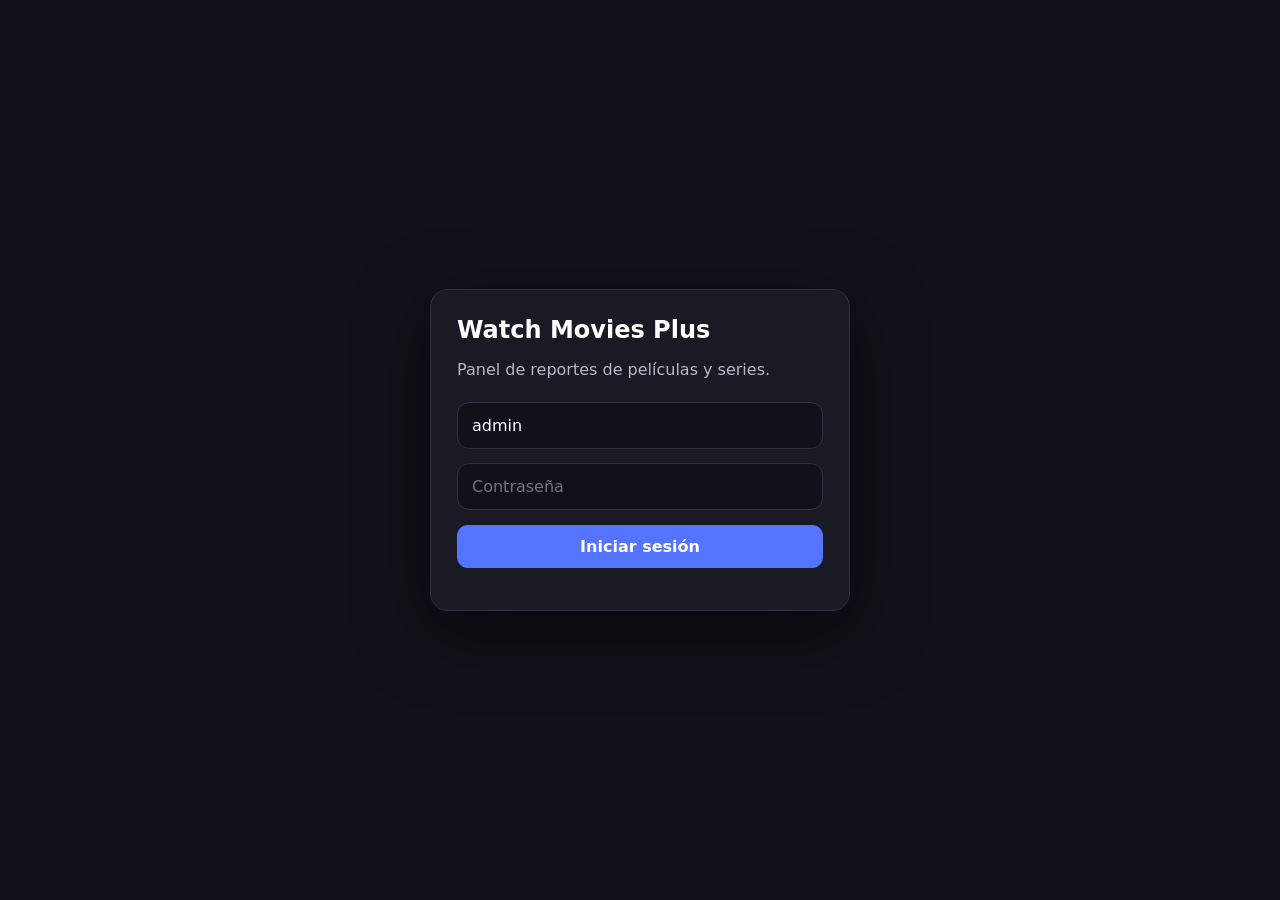
==== admin.html @ 293d21aa "Add files via upload" ====
<!doctype html>
<html lang="es">
<head>
<meta charset="utf-8">
<meta name="viewport" content="width=device-width,initial-scale=1,viewport-fit=cover">
<meta name="theme-color" content="#111119">
<title>Watch Movies Plus Admin</title>
<style>
:root{--bg:#111119;--panel:#1a1a25;--panel2:#222232;--line:#303044;--text:#fff;--muted:#b7b7c8;--blue:#5473ff;--green:#2bc577;--yellow:#f1b84b;--red:#ef5364}*{box-sizing:border-box}body{margin:0;background:var(--bg);color:var(--text);font-family:Inter,system-ui,-apple-system,"Segoe UI",sans-serif}button,input,select{font:inherit}.hidden{display:none!important}.login{min-height:100vh;display:grid;place-items:center;padding:20px}.login-card{width:min(100%,420px);padding:26px;border:1px solid var(--line);border-radius:18px;background:var(--panel);box-shadow:0 20px 70px #0008}.login-card h1{margin:0 0 8px}.login-card p{color:var(--muted)}.field{width:100%;padding:13px 14px;margin:7px 0;border:1px solid var(--line);border-radius:12px;background:#11111a;color:#fff}.btn{border:0;border-radius:11px;padding:12px 16px;background:#333347;color:#fff;font-weight:800;cursor:pointer}.btn.primary{background:var(--blue)}.btn.danger{background:#45232a}.app{min-height:100vh}.top{position:sticky;top:0;z-index:5;display:flex;align-items:center;gap:12px;padding:15px 18px;border-bottom:1px solid var(--line);background:#111119ee;backdrop-filter:blur(12px)}.top h1{font-size:22px;margin:0}.top small{display:block;color:var(--muted)}.spacer{flex:1}.stats{display:grid;grid-template-columns:repeat(5,minmax(120px,1fr));gap:12px;padding:18px}.stat{padding:18px;border:1px solid var(--line);border-radius:15px;background:var(--panel)}.stat strong{font-size:28px}.stat span{display:block;margin-top:7px;color:#cbd0ff}.layout{display:grid;grid-template-columns:minmax(0,1fr) 330px;gap:14px;padding:0 18px 18px}.box{overflow:hidden;border:1px solid var(--line);border-radius:15px;background:var(--panel)}.box-head{display:flex;align-items:center;gap:10px;padding:15px;border-bottom:1px solid var(--line)}.box-head h2{margin:0;font-size:18px}.filters{display:grid;grid-template-columns:1fr 190px auto;gap:10px;padding:12px}.table-wrap{overflow:auto;max-height:65vh}table{width:100%;border-collapse:collapse;min-width:1050px}th,td{padding:11px 12px;border-bottom:1px solid var(--line);text-align:left;vertical-align:top;font-size:13px}th{position:sticky;top:0;background:#202030;z-index:1}.content-title{font-weight:900}.sub{color:var(--muted);font-size:12px;line-height:1.45}.badge{display:inline-flex;padding:5px 8px;border-radius:999px;font-weight:900;font-size:11px}.Pendiente{background:#4a391d;color:#ffd36f}.En-revisión{background:#243d59;color:#83c8ff}.Reparado{background:#174b35;color:#78efb4}.Descartado{background:#49242b;color:#ff9ba7}.actions{display:flex;flex-wrap:wrap;gap:6px}.actions button,.actions a{padding:7px 9px;border:0;border-radius:8px;background:#343448;color:#fff;text-decoration:none;font-weight:800;font-size:11px;cursor:pointer}.side{display:grid;gap:14px;align-content:start}.list{max-height:310px;overflow:auto;padding:10px 14px}.list-item{padding:10px 0;border-bottom:1px solid var(--line)}.list-item:last-child{border:0}.empty{padding:28px;text-align:center;color:var(--muted)}.toast{position:fixed;left:50%;bottom:25px;transform:translate(-50%,20px);opacity:0;padding:12px 16px;border-radius:10px;background:#fff;color:#111;font-weight:900;transition:.2s;pointer-events:none}.toast.show{opacity:1;transform:translate(-50%,0)}@media(max-width:980px){.stats{grid-template-columns:repeat(2,1fr)}.layout{grid-template-columns:1fr}.side{grid-template-columns:1fr 1fr}}@media(max-width:640px){.top{align-items:flex-start;flex-wrap:wrap}.top .spacer{display:none}.top .btn{flex:1}.stats{padding:12px;grid-template-columns:1fr 1fr}.layout{padding:0 12px 12px}.filters{grid-template-columns:1fr}.side{grid-template-columns:1fr}.stat{padding:14px}}
</style>
</head>
<body>
<section id="login" class="login"><form id="loginForm" class="login-card"><h1>Watch Movies Plus</h1><p>Panel de reportes de películas y series.</p><input id="username" class="field" value="admin" placeholder="Usuario" autocomplete="username"><input id="password" class="field" type="password" placeholder="Contraseña" autocomplete="current-password"><button class="btn primary" style="width:100%;margin-top:8px">Iniciar sesión</button><p id="loginStatus"></p></form></section>
<section id="app" class="app hidden"><header class="top"><div><h1>Watch Movies Plus</h1><small>Cloudflare Admin</small></div><span class="spacer"></span><button id="refresh" class="btn primary">Actualizar</button><button id="logout" class="btn">Cerrar sesión</button></header><div class="stats"><article class="stat"><strong id="sTotal">0</strong><span>Total</span></article><article class="stat"><strong id="sPending">0</strong><span>Pendientes</span></article><article class="stat"><strong id="sReview">0</strong><span>En revisión</span></article><article class="stat"><strong id="sFixed">0</strong><span>Reparados</span></article><article class="stat"><strong id="sDiscarded">0</strong><span>Descartados</span></article></div><main class="layout"><section class="box"><div class="box-head"><h2>Reportes recibidos</h2><span class="spacer"></span><small id="updated"></small></div><div class="filters"><input id="search" class="field" placeholder="Buscar película, serie o episodio..."><select id="status" class="field"><option value="">Todos los estados</option><option>Pendiente</option><option>En revisión</option><option>Reparado</option><option>Descartado</option></select><button id="clear" class="btn">Limpiar</button></div><div class="table-wrap"><table><thead><tr><th>Fecha</th><th>Contenido</th><th>Problema</th><th>Estado</th><th>Reportes</th><th>Acciones</th></tr></thead><tbody id="rows"></tbody></table></div></section><aside class="side"><section class="box"><div class="box-head"><h2>Más reportados</h2></div><div id="ranking" class="list"></div></section><section class="box"><div class="box-head"><h2>Historial</h2></div><div id="history" class="list"></div></section></aside></main></section><div id="toast" class="toast"></div>
<script>
const API=(window.WMP_ADMIN_API||'https://watch-movies-plus-api.mikimc-business.workers.dev').replace(/\/$/,'');
const $=s=>document.querySelector(s);let token=sessionStorage.getItem('wmp_admin_token')||'';let data={reports:[],history:[],ranking:[],stats:{}};
function esc(v){return String(v??'').replace(/[&<>"']/g,c=>({'&':'&amp;','<':'&lt;','>':'&gt;','"':'&quot;',"'":'&#039;'}[c]))}function toast(m){$('#toast').textContent=m;$('#toast').classList.add('show');setTimeout(()=>$('#toast').classList.remove('show'),1800)}
async function api(path,options={}){const headers={'Content-Type':'application/json',...(options.headers||{})};if(token)headers.Authorization='Bearer '+token;const r=await fetch(API+path,{...options,headers});let j={};try{j=await r.json()}catch{}if(!r.ok||j.ok===false)throw new Error(j.error||'Error de conexión');return j}
function showApp(){ $('#login').classList.add('hidden');$('#app').classList.remove('hidden');load() }function showLogin(){ $('#app').classList.add('hidden');$('#login').classList.remove('hidden') }
$('#loginForm').onsubmit=async e=>{e.preventDefault();$('#loginStatus').textContent='Ingresando…';try{const r=await api('/api/login',{method:'POST',body:JSON.stringify({username:$('#username').value,password:$('#password').value})});token=r.token;sessionStorage.setItem('wmp_admin_token',token);$('#loginStatus').textContent='';showApp()}catch(err){$('#loginStatus').textContent=err.message}}
$('#logout').onclick=()=>{token='';sessionStorage.removeItem('wmp_admin_token');showLogin()};$('#refresh').onclick=load;$('#search').oninput=render;$('#status').onchange=render;$('#clear').onclick=()=>{$('#search').value='';$('#status').value='';render()};
async function load(){try{data=await api('/api/dashboard');$('#updated').textContent='Actualizado: '+new Date().toLocaleTimeString();render()}catch(err){if(/Sesión|expirada|401/i.test(err.message)){token='';sessionStorage.removeItem('wmp_admin_token');showLogin()}else toast(err.message)}}
function label(r){return r.tipo==='serie'?`${r.titulo} · T${r.temporada||'?'}E${r.episodio||'?'}`:r.titulo}function badge(s){return `<span class="badge ${esc(s).replace(/\s/g,'-')}">${esc(s)}</span>`}
function render(){const s=(data.stats||{});$('#sTotal').textContent=s.total||0;$('#sPending').textContent=s.pending||0;$('#sReview').textContent=s.reviewing||0;$('#sFixed').textContent=s.fixed||0;$('#sDiscarded').textContent=s.discarded||0;const q=$('#search').value.trim().toLowerCase(),st=$('#status').value;const list=(data.reports||[]).filter(r=>(!st||r.estado===st)&&(!q||`${r.titulo} ${r.tituloEpisodio} ${r.problema}`.toLowerCase().includes(q)));$('#rows').innerHTML=list.length?list.map(r=>`<tr><td>${esc(new Date(r.actualizacion||r.fecha).toLocaleString())}</td><td><div class="content-title">${r.tipo==='serie'?'📺':'🎬'} ${esc(label(r))}</div><div class="sub">${esc(r.tituloEpisodio||'')}${r.servidor?` · ${esc(r.servidor)}`:''}</div></td><td><strong>${esc(r.problema)}</strong><div class="sub">${esc(r.comentario||'Sin detalles')}</div></td><td>${badge(r.estado)}</td><td>${esc(r.cantidad||1)}</td><td><div class="actions"><button onclick="setStatus(${r.id},'En revisión')">Revisar</button><button onclick="setStatus(${r.id},'Reparado')">Reparado</button><button onclick="setStatus(${r.id},'Descartado')">Descartar</button>${r.pagina?`<a href="${esc(r.pagina)}" target="_blank" rel="noopener">Página</a>`:''}${r.video?`<a href="${esc(r.video)}" target="_blank" rel="noopener">Video</a>`:''}<button onclick="removeReport(${r.id})">Eliminar</button></div></td></tr>`).join(''):'<tr><td colspan="6" class="empty">No hay reportes.</td></tr>';$('#ranking').innerHTML=(data.ranking||[]).length?(data.ranking||[]).map((x,i)=>`<div class="list-item"><strong>${i+1}. ${esc(x.contenido)}</strong><span style="float:right;color:#ffd36f">${esc(x.cantidad)}</span></div>`).join(''):'<div class="empty">Sin datos</div>';$('#history').innerHTML=(data.history||[]).length?(data.history||[]).map(x=>`<div class="list-item"><strong>${esc(x.contenido)} · ${esc(x.accion)}</strong><div class="sub">${esc(x.fecha)} · ${esc(x.detalle)} · ${esc(x.actor)}</div></div>`).join(''):'<div class="empty">Sin historial</div>'}
async function setStatus(id,estado){try{await api('/api/reports/'+id,{method:'PATCH',body:JSON.stringify({estado})});toast('Estado actualizado');load()}catch(e){toast(e.message)}}async function removeReport(id){if(!confirm('¿Eliminar este reporte?'))return;try{await api('/api/reports/'+id,{method:'DELETE'});toast('Reporte eliminado');load()}catch(e){toast(e.message)}}window.setStatus=setStatus;window.removeReport=removeReport;
if(token)showApp();else showLogin();
</script>
</body></html>
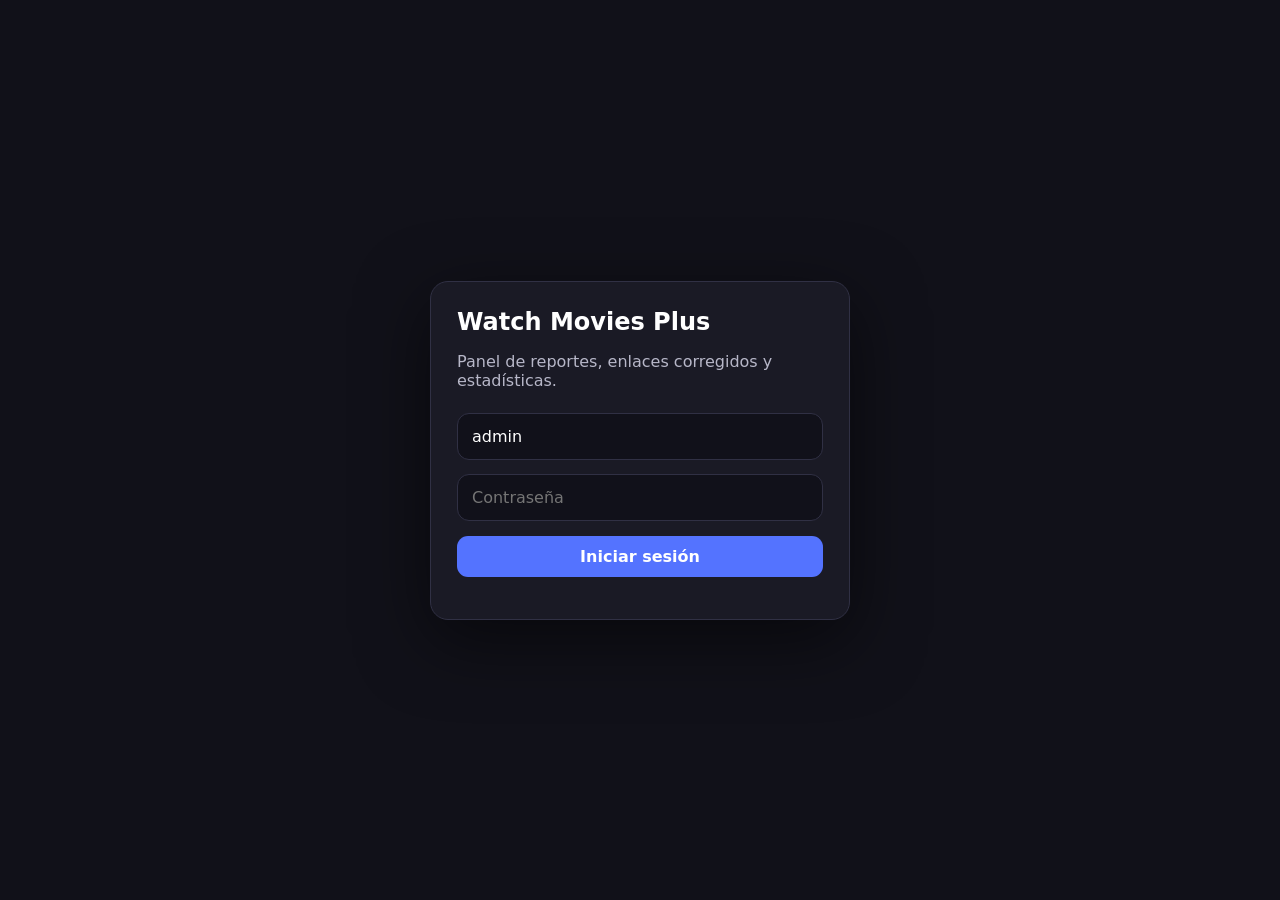
==== commit 6bf0d3eb: "Add files via upload" ====
--- a/admin.html
+++ b/admin.html
@@ -1,29 +1,20 @@
-<!doctype html>
-<html lang="es">
-<head>
-<meta charset="utf-8">
-<meta name="viewport" content="width=device-width,initial-scale=1,viewport-fit=cover">
-<meta name="theme-color" content="#111119">
-<title>Watch Movies Plus Admin</title>
-<style>
-:root{--bg:#111119;--panel:#1a1a25;--panel2:#222232;--line:#303044;--text:#fff;--muted:#b7b7c8;--blue:#5473ff;--green:#2bc577;--yellow:#f1b84b;--red:#ef5364}*{box-sizing:border-box}body{margin:0;background:var(--bg);color:var(--text);font-family:Inter,system-ui,-apple-system,"Segoe UI",sans-serif}button,input,select{font:inherit}.hidden{display:none!important}.login{min-height:100vh;display:grid;place-items:center;padding:20px}.login-card{width:min(100%,420px);padding:26px;border:1px solid var(--line);border-radius:18px;background:var(--panel);box-shadow:0 20px 70px #0008}.login-card h1{margin:0 0 8px}.login-card p{color:var(--muted)}.field{width:100%;padding:13px 14px;margin:7px 0;border:1px solid var(--line);border-radius:12px;background:#11111a;color:#fff}.btn{border:0;border-radius:11px;padding:12px 16px;background:#333347;color:#fff;font-weight:800;cursor:pointer}.btn.primary{background:var(--blue)}.btn.danger{background:#45232a}.app{min-height:100vh}.top{position:sticky;top:0;z-index:5;display:flex;align-items:center;gap:12px;padding:15px 18px;border-bottom:1px solid var(--line);background:#111119ee;backdrop-filter:blur(12px)}.top h1{font-size:22px;margin:0}.top small{display:block;color:var(--muted)}.spacer{flex:1}.stats{display:grid;grid-template-columns:repeat(5,minmax(120px,1fr));gap:12px;padding:18px}.stat{padding:18px;border:1px solid var(--line);border-radius:15px;background:var(--panel)}.stat strong{font-size:28px}.stat span{display:block;margin-top:7px;color:#cbd0ff}.layout{display:grid;grid-template-columns:minmax(0,1fr) 330px;gap:14px;padding:0 18px 18px}.box{overflow:hidden;border:1px solid var(--line);border-radius:15px;background:var(--panel)}.box-head{display:flex;align-items:center;gap:10px;padding:15px;border-bottom:1px solid var(--line)}.box-head h2{margin:0;font-size:18px}.filters{display:grid;grid-template-columns:1fr 190px auto;gap:10px;padding:12px}.table-wrap{overflow:auto;max-height:65vh}table{width:100%;border-collapse:collapse;min-width:1050px}th,td{padding:11px 12px;border-bottom:1px solid var(--line);text-align:left;vertical-align:top;font-size:13px}th{position:sticky;top:0;background:#202030;z-index:1}.content-title{font-weight:900}.sub{color:var(--muted);font-size:12px;line-height:1.45}.badge{display:inline-flex;padding:5px 8px;border-radius:999px;font-weight:900;font-size:11px}.Pendiente{background:#4a391d;color:#ffd36f}.En-revisión{background:#243d59;color:#83c8ff}.Reparado{background:#174b35;color:#78efb4}.Descartado{background:#49242b;color:#ff9ba7}.actions{display:flex;flex-wrap:wrap;gap:6px}.actions button,.actions a{padding:7px 9px;border:0;border-radius:8px;background:#343448;color:#fff;text-decoration:none;font-weight:800;font-size:11px;cursor:pointer}.side{display:grid;gap:14px;align-content:start}.list{max-height:310px;overflow:auto;padding:10px 14px}.list-item{padding:10px 0;border-bottom:1px solid var(--line)}.list-item:last-child{border:0}.empty{padding:28px;text-align:center;color:var(--muted)}.toast{position:fixed;left:50%;bottom:25px;transform:translate(-50%,20px);opacity:0;padding:12px 16px;border-radius:10px;background:#fff;color:#111;font-weight:900;transition:.2s;pointer-events:none}.toast.show{opacity:1;transform:translate(-50%,0)}@media(max-width:980px){.stats{grid-template-columns:repeat(2,1fr)}.layout{grid-template-columns:1fr}.side{grid-template-columns:1fr 1fr}}@media(max-width:640px){.top{align-items:flex-start;flex-wrap:wrap}.top .spacer{display:none}.top .btn{flex:1}.stats{padding:12px;grid-template-columns:1fr 1fr}.layout{padding:0 12px 12px}.filters{grid-template-columns:1fr}.side{grid-template-columns:1fr}.stat{padding:14px}}
-</style>
-</head>
-<body>
-<section id="login" class="login"><form id="loginForm" class="login-card"><h1>Watch Movies Plus</h1><p>Panel de reportes de películas y series.</p><input id="username" class="field" value="admin" placeholder="Usuario" autocomplete="username"><input id="password" class="field" type="password" placeholder="Contraseña" autocomplete="current-password"><button class="btn primary" style="width:100%;margin-top:8px">Iniciar sesión</button><p id="loginStatus"></p></form></section>
-<section id="app" class="app hidden"><header class="top"><div><h1>Watch Movies Plus</h1><small>Cloudflare Admin</small></div><span class="spacer"></span><button id="refresh" class="btn primary">Actualizar</button><button id="logout" class="btn">Cerrar sesión</button></header><div class="stats"><article class="stat"><strong id="sTotal">0</strong><span>Total</span></article><article class="stat"><strong id="sPending">0</strong><span>Pendientes</span></article><article class="stat"><strong id="sReview">0</strong><span>En revisión</span></article><article class="stat"><strong id="sFixed">0</strong><span>Reparados</span></article><article class="stat"><strong id="sDiscarded">0</strong><span>Descartados</span></article></div><main class="layout"><section class="box"><div class="box-head"><h2>Reportes recibidos</h2><span class="spacer"></span><small id="updated"></small></div><div class="filters"><input id="search" class="field" placeholder="Buscar película, serie o episodio..."><select id="status" class="field"><option value="">Todos los estados</option><option>Pendiente</option><option>En revisión</option><option>Reparado</option><option>Descartado</option></select><button id="clear" class="btn">Limpiar</button></div><div class="table-wrap"><table><thead><tr><th>Fecha</th><th>Contenido</th><th>Problema</th><th>Estado</th><th>Reportes</th><th>Acciones</th></tr></thead><tbody id="rows"></tbody></table></div></section><aside class="side"><section class="box"><div class="box-head"><h2>Más reportados</h2></div><div id="ranking" class="list"></div></section><section class="box"><div class="box-head"><h2>Historial</h2></div><div id="history" class="list"></div></section></aside></main></section><div id="toast" class="toast"></div>
+<!doctype html><html lang="es"><head><meta charset="utf-8"><meta name="viewport" content="width=device-width,initial-scale=1,viewport-fit=cover"><meta name="theme-color" content="#111119"><title>Watch Movies Plus Admin</title><style>
+:root{--bg:#111119;--panel:#1a1a25;--panel2:#222232;--line:#303044;--text:#fff;--muted:#b7b7c8;--blue:#5473ff;--green:#2bc577;--yellow:#f1b84b;--red:#ef5364}*{box-sizing:border-box}body{margin:0;background:var(--bg);color:var(--text);font-family:Inter,system-ui,-apple-system,"Segoe UI",sans-serif}button,input,select,textarea{font:inherit}.hidden{display:none!important}.login{min-height:100vh;display:grid;place-items:center;padding:20px}.card{border:1px solid var(--line);border-radius:18px;background:var(--panel)}.login-card{width:min(100%,420px);padding:26px;box-shadow:0 20px 70px #0008}.login-card h1{margin:0 0 8px}.muted,.login-card p{color:var(--muted)}.field{width:100%;padding:13px 14px;margin:7px 0;border:1px solid var(--line);border-radius:12px;background:#11111a;color:#fff}.btn{border:0;border-radius:11px;padding:11px 15px;background:#333347;color:#fff;font-weight:800;cursor:pointer}.btn.primary{background:var(--blue)}.btn.success{background:#17633f}.btn.danger{background:#55252d}.app{min-height:100vh}.top{position:sticky;top:0;z-index:5;display:flex;align-items:center;gap:12px;padding:15px 18px;border-bottom:1px solid var(--line);background:#111119ee;backdrop-filter:blur(12px)}.top h1{font-size:22px;margin:0}.top small{display:block;color:var(--muted)}.spacer{flex:1}.stats{display:grid;grid-template-columns:repeat(7,minmax(115px,1fr));gap:12px;padding:18px}.stat{padding:17px;border:1px solid var(--line);border-radius:15px;background:var(--panel)}.stat strong{font-size:27px}.stat span{display:block;margin-top:7px;color:#cbd0ff;font-size:13px}.layout{display:grid;grid-template-columns:minmax(0,1fr) 330px;gap:14px;padding:0 18px 18px}.box{overflow:hidden;border:1px solid var(--line);border-radius:15px;background:var(--panel)}.box-head{display:flex;align-items:center;gap:10px;padding:15px;border-bottom:1px solid var(--line)}.box-head h2{margin:0;font-size:18px}.filters{display:grid;grid-template-columns:1fr 190px auto;gap:10px;padding:12px}.table-wrap{overflow:auto;max-height:65vh}table{width:100%;border-collapse:collapse;min-width:1120px}th,td{padding:11px 12px;border-bottom:1px solid var(--line);text-align:left;vertical-align:top;font-size:13px}th{position:sticky;top:0;background:#202030;z-index:1}.content-title{font-weight:900}.sub{color:var(--muted);font-size:12px;line-height:1.45}.url-line{display:flex;align-items:center;gap:6px;margin-top:7px;max-width:390px}.url-line code{overflow:hidden;text-overflow:ellipsis;white-space:nowrap;color:#9fb4ff;font-size:11px}.mini{padding:5px 7px!important}.badge{display:inline-flex;padding:5px 8px;border-radius:999px;font-weight:900;font-size:11px}.Pendiente{background:#4a391d;color:#ffd36f}.En-revisión{background:#243d59;color:#83c8ff}.Reparado{background:#174b35;color:#78efb4}.Descartado{background:#49242b;color:#ff9ba7}.actions{display:flex;flex-wrap:wrap;gap:6px}.actions button,.actions a{padding:7px 9px;border:0;border-radius:8px;background:#343448;color:#fff;text-decoration:none;font-weight:800;font-size:11px;cursor:pointer}.side{display:grid;gap:14px;align-content:start}.list{max-height:310px;overflow:auto;padding:10px 14px}.list-item{padding:10px 0;border-bottom:1px solid var(--line)}.list-item:last-child{border:0}.empty{padding:28px;text-align:center;color:var(--muted)}.bars{padding:14px}.bar-row{display:grid;grid-template-columns:110px 1fr 34px;gap:8px;align-items:center;margin:8px 0;font-size:12px}.bar{height:8px;border-radius:99px;background:#29293a;overflow:hidden}.bar i{display:block;height:100%;background:var(--blue);border-radius:inherit}.modal{position:fixed;inset:0;z-index:30;display:none;place-items:center;padding:18px;background:#000b}.modal.open{display:grid}.modal-card{width:min(100%,620px);max-height:90vh;overflow:auto;padding:20px;border:1px solid var(--line);border-radius:18px;background:#181823;box-shadow:0 30px 90px #000}.modal-head{display:flex;gap:10px;align-items:center}.modal-head h2{margin:0}.modal-grid{display:grid;grid-template-columns:1fr 1fr;gap:10px}.modal-actions{display:flex;justify-content:flex-end;gap:9px;margin-top:14px}.toast{position:fixed;z-index:50;left:50%;bottom:25px;transform:translate(-50%,20px);opacity:0;padding:12px 16px;border-radius:10px;background:#fff;color:#111;font-weight:900;transition:.2s;pointer-events:none}.toast.show{opacity:1;transform:translate(-50%,0)}@media(max-width:1180px){.stats{grid-template-columns:repeat(4,1fr)}}@media(max-width:980px){.layout{grid-template-columns:1fr}.side{grid-template-columns:1fr 1fr}}@media(max-width:640px){.top{align-items:flex-start;flex-wrap:wrap}.top .spacer{display:none}.top .btn{flex:1}.stats{padding:12px;grid-template-columns:1fr 1fr}.layout{padding:0 12px 12px}.filters{grid-template-columns:1fr}.side{grid-template-columns:1fr}.stat{padding:14px}.modal-grid{grid-template-columns:1fr}}
+</style></head><body>
+<section id="login" class="login"><form id="loginForm" class="login-card card"><h1>Watch Movies Plus</h1><p>Panel de reportes, enlaces corregidos y estadísticas.</p><input id="username" class="field" value="admin" placeholder="Usuario" autocomplete="username"><input id="password" class="field" type="password" placeholder="Contraseña" autocomplete="current-password"><button class="btn primary" style="width:100%;margin-top:8px">Iniciar sesión</button><p id="loginStatus"></p></form></section>
+<section id="app" class="app hidden"><header class="top"><div><h1>Watch Movies Plus</h1><small>Cloudflare Admin 2.0</small></div><span class="spacer"></span><button id="refresh" class="btn primary">Actualizar</button><button id="logout" class="btn">Cerrar sesión</button></header>
+<div class="stats"><article class="stat"><strong id="sTotal">0</strong><span>Reportes abiertos/guardados</span></article><article class="stat"><strong id="sSignals">0</strong><span>Reportes recibidos</span></article><article class="stat"><strong id="sPending">0</strong><span>Pendientes</span></article><article class="stat"><strong id="sReview">0</strong><span>En revisión</span></article><article class="stat"><strong id="sFixed">0</strong><span>Reparados</span></article><article class="stat"><strong id="sDiscarded">0</strong><span>Descartados</span></article><article class="stat"><strong id="sOverrides">0</strong><span>Enlaces administrados</span></article></div>
+<main class="layout"><section class="box"><div class="box-head"><h2>Reportes recibidos</h2><span class="spacer"></span><small id="updated"></small></div><div class="filters"><input id="search" class="field" placeholder="Buscar película, serie o episodio..."><select id="status" class="field"><option value="">Todos los estados</option><option>Pendiente</option><option>En revisión</option><option>Reparado</option><option>Descartado</option></select><button id="clear" class="btn">Limpiar</button></div><div class="table-wrap"><table><thead><tr><th>Fecha</th><th>Contenido</th><th>Problema y enlace</th><th>Estado</th><th>Reportes</th><th>Acciones</th></tr></thead><tbody id="rows"></tbody></table></div></section>
+<aside class="side"><section class="box"><div class="box-head"><h2>Más reportados</h2></div><div id="ranking" class="list"></div></section><section class="box"><div class="box-head"><h2>Servidores con fallos</h2></div><div id="servers" class="list"></div></section><section class="box"><div class="box-head"><h2>Reportes por día</h2></div><div id="daily" class="bars"></div></section><section class="box"><div class="box-head"><h2>Enlaces corregidos</h2></div><div id="overrides" class="list"></div></section><section class="box"><div class="box-head"><h2>Historial</h2></div><div id="history" class="list"></div></section></aside></main></section>
+<div id="repairModal" class="modal" aria-hidden="true"><form id="repairForm" class="modal-card"><div class="modal-head"><h2>Reparar enlace</h2><span class="spacer"></span><button type="button" id="closeRepair" class="btn">×</button></div><p id="repairLabel" class="muted"></p><div class="modal-grid"><label>Enlace actual<input id="oldUrl" class="field" readonly></label><label>Servidor<input id="repairServer" class="field" readonly></label></div><label>Nuevo enlace MP4<input id="newUrl" class="field" type="url" required placeholder="https://..."></label><label>Nota<textarea id="repairNote" class="field" rows="3" placeholder="Cambio realizado, fuente nueva, etc."></textarea></label><div class="modal-actions"><button type="button" id="testNew" class="btn">Probar nuevo</button><button class="btn success">Guardar y marcar reparado</button></div></form></div><div id="toast" class="toast"></div>
 <script>
-const API=(window.WMP_ADMIN_API||'https://watch-movies-plus-api.mikimc-business.workers.dev').replace(/\/$/,'');
-const $=s=>document.querySelector(s);let token=sessionStorage.getItem('wmp_admin_token')||'';let data={reports:[],history:[],ranking:[],stats:{}};
-function esc(v){return String(v??'').replace(/[&<>"']/g,c=>({'&':'&amp;','<':'&lt;','>':'&gt;','"':'&quot;',"'":'&#039;'}[c]))}function toast(m){$('#toast').textContent=m;$('#toast').classList.add('show');setTimeout(()=>$('#toast').classList.remove('show'),1800)}
-async function api(path,options={}){const headers={'Content-Type':'application/json',...(options.headers||{})};if(token)headers.Authorization='Bearer '+token;const r=await fetch(API+path,{...options,headers});let j={};try{j=await r.json()}catch{}if(!r.ok||j.ok===false)throw new Error(j.error||'Error de conexión');return j}
-function showApp(){ $('#login').classList.add('hidden');$('#app').classList.remove('hidden');load() }function showLogin(){ $('#app').classList.add('hidden');$('#login').classList.remove('hidden') }
-$('#loginForm').onsubmit=async e=>{e.preventDefault();$('#loginStatus').textContent='Ingresando…';try{const r=await api('/api/login',{method:'POST',body:JSON.stringify({username:$('#username').value,password:$('#password').value})});token=r.token;sessionStorage.setItem('wmp_admin_token',token);$('#loginStatus').textContent='';showApp()}catch(err){$('#loginStatus').textContent=err.message}}
-$('#logout').onclick=()=>{token='';sessionStorage.removeItem('wmp_admin_token');showLogin()};$('#refresh').onclick=load;$('#search').oninput=render;$('#status').onchange=render;$('#clear').onclick=()=>{$('#search').value='';$('#status').value='';render()};
-async function load(){try{data=await api('/api/dashboard');$('#updated').textContent='Actualizado: '+new Date().toLocaleTimeString();render()}catch(err){if(/Sesión|expirada|401/i.test(err.message)){token='';sessionStorage.removeItem('wmp_admin_token');showLogin()}else toast(err.message)}}
-function label(r){return r.tipo==='serie'?`${r.titulo} · T${r.temporada||'?'}E${r.episodio||'?'}`:r.titulo}function badge(s){return `<span class="badge ${esc(s).replace(/\s/g,'-')}">${esc(s)}</span>`}
-function render(){const s=(data.stats||{});$('#sTotal').textContent=s.total||0;$('#sPending').textContent=s.pending||0;$('#sReview').textContent=s.reviewing||0;$('#sFixed').textContent=s.fixed||0;$('#sDiscarded').textContent=s.discarded||0;const q=$('#search').value.trim().toLowerCase(),st=$('#status').value;const list=(data.reports||[]).filter(r=>(!st||r.estado===st)&&(!q||`${r.titulo} ${r.tituloEpisodio} ${r.problema}`.toLowerCase().includes(q)));$('#rows').innerHTML=list.length?list.map(r=>`<tr><td>${esc(new Date(r.actualizacion||r.fecha).toLocaleString())}</td><td><div class="content-title">${r.tipo==='serie'?'📺':'🎬'} ${esc(label(r))}</div><div class="sub">${esc(r.tituloEpisodio||'')}${r.servidor?` · ${esc(r.servidor)}`:''}</div></td><td><strong>${esc(r.problema)}</strong><div class="sub">${esc(r.comentario||'Sin detalles')}</div></td><td>${badge(r.estado)}</td><td>${esc(r.cantidad||1)}</td><td><div class="actions"><button onclick="setStatus(${r.id},'En revisión')">Revisar</button><button onclick="setStatus(${r.id},'Reparado')">Reparado</button><button onclick="setStatus(${r.id},'Descartado')">Descartar</button>${r.pagina?`<a href="${esc(r.pagina)}" target="_blank" rel="noopener">Página</a>`:''}${r.video?`<a href="${esc(r.video)}" target="_blank" rel="noopener">Video</a>`:''}<button onclick="removeReport(${r.id})">Eliminar</button></div></td></tr>`).join(''):'<tr><td colspan="6" class="empty">No hay reportes.</td></tr>';$('#ranking').innerHTML=(data.ranking||[]).length?(data.ranking||[]).map((x,i)=>`<div class="list-item"><strong>${i+1}. ${esc(x.contenido)}</strong><span style="float:right;color:#ffd36f">${esc(x.cantidad)}</span></div>`).join(''):'<div class="empty">Sin datos</div>';$('#history').innerHTML=(data.history||[]).length?(data.history||[]).map(x=>`<div class="list-item"><strong>${esc(x.contenido)} · ${esc(x.accion)}</strong><div class="sub">${esc(x.fecha)} · ${esc(x.detalle)} · ${esc(x.actor)}</div></div>`).join(''):'<div class="empty">Sin historial</div>'}
-async function setStatus(id,estado){try{await api('/api/reports/'+id,{method:'PATCH',body:JSON.stringify({estado})});toast('Estado actualizado');load()}catch(e){toast(e.message)}}async function removeReport(id){if(!confirm('¿Eliminar este reporte?'))return;try{await api('/api/reports/'+id,{method:'DELETE'});toast('Reporte eliminado');load()}catch(e){toast(e.message)}}window.setStatus=setStatus;window.removeReport=removeReport;
+const API=(window.WMP_ADMIN_API||'https://watch-movies-plus-api.mikimc-business.workers.dev').replace(/\/$/,'');const $=s=>document.querySelector(s);let token=sessionStorage.getItem('wmp_admin_token')||'';let data={reports:[],history:[],ranking:[],stats:{},overrides:[],daily:[],serverRanking:[]};let repairReport=null;
+function esc(v){return String(v??'').replace(/[&<>"']/g,c=>({'&':'&amp;','<':'&lt;','>':'&gt;','"':'&quot;',"'":'&#039;'}[c]))}function toast(m){$('#toast').textContent=m;$('#toast').classList.add('show');setTimeout(()=>$('#toast').classList.remove('show'),2200)}async function api(path,options={}){const headers={'Content-Type':'application/json',...(options.headers||{})};if(token)headers.Authorization='Bearer '+token;const r=await fetch(API+path,{...options,headers});let j={};try{j=await r.json()}catch{}if(!r.ok||j.ok===false)throw new Error(j.error||'Error de conexión');return j}function showApp(){$('#login').classList.add('hidden');$('#app').classList.remove('hidden');load()}function showLogin(){$('#app').classList.add('hidden');$('#login').classList.remove('hidden')}
+$('#loginForm').onsubmit=async e=>{e.preventDefault();$('#loginStatus').textContent='Ingresando…';try{const r=await api('/api/login',{method:'POST',body:JSON.stringify({username:$('#username').value,password:$('#password').value})});token=r.token;sessionStorage.setItem('wmp_admin_token',token);$('#loginStatus').textContent='';showApp()}catch(err){$('#loginStatus').textContent=err.message}};$('#logout').onclick=()=>{token='';sessionStorage.removeItem('wmp_admin_token');showLogin()};$('#refresh').onclick=load;$('#search').oninput=render;$('#status').onchange=render;$('#clear').onclick=()=>{$('#search').value='';$('#status').value='';render()};
+async function load(){try{data=await api('/api/dashboard');$('#updated').textContent='Actualizado: '+new Date().toLocaleTimeString();render()}catch(err){if(/Sesión|expirada|401/i.test(err.message)){token='';sessionStorage.removeItem('wmp_admin_token');showLogin()}else toast(err.message)}}function label(r){return r.tipo==='serie'?`${r.titulo} · T${r.temporada||'?'}E${r.episodio||'?'}`:r.titulo}function badge(s){return `<span class="badge ${esc(s).replace(/\s/g,'-')}">${esc(s)}</span>`}function copyText(v){navigator.clipboard.writeText(v).then(()=>toast('Enlace copiado')).catch(()=>toast('No se pudo copiar'))}window.copyText=copyText;
+function render(){const s=data.stats||{};$('#sTotal').textContent=s.total||0;$('#sSignals').textContent=s.totalSignals||0;$('#sPending').textContent=s.pending||0;$('#sReview').textContent=s.reviewing||0;$('#sFixed').textContent=s.fixed||0;$('#sDiscarded').textContent=s.discarded||0;$('#sOverrides').textContent=s.overrides||0;const q=$('#search').value.trim().toLowerCase(),st=$('#status').value;const list=(data.reports||[]).filter(r=>(!st||r.estado===st)&&(!q||`${r.titulo} ${r.tituloEpisodio} ${r.problema} ${r.video}`.toLowerCase().includes(q)));$('#rows').innerHTML=list.length?list.map(r=>`<tr><td>${esc(new Date(r.actualizacion||r.fecha).toLocaleString())}</td><td><div class="content-title">${r.tipo==='serie'?'📺':'🎬'} ${esc(label(r))}</div><div class="sub">${esc(r.tituloEpisodio||'')}${r.servidor?` · ${esc(r.servidor)}`:''}</div></td><td><strong>${esc(r.problema)}</strong><div class="sub">${esc(r.comentario||'Sin detalles')}</div>${r.video?`<div class="url-line"><code title="${esc(r.video)}">${esc(r.video)}</code><button class="mini" onclick='copyText(${JSON.stringify(r.video)})'>Copiar</button></div>`:''}</td><td>${badge(r.estado)}</td><td>${esc(r.cantidad||1)}</td><td><div class="actions"><button onclick="openRepair(${r.id})">Reparar enlace</button><button onclick="setStatus(${r.id},'En revisión')">Revisar</button><button onclick="setStatus(${r.id},'Reparado')">Reparado</button><button onclick="setStatus(${r.id},'Descartado')">Descartar</button>${r.pagina?`<a href="${esc(r.pagina)}" target="_blank" rel="noopener">Página</a>`:''}${r.video?`<a href="${esc(r.video)}" target="_blank" rel="noopener">Probar MP4</a>`:''}<button onclick="removeReport(${r.id})">Eliminar</button></div></td></tr>`).join(''):'<tr><td colspan="6" class="empty">No hay reportes.</td></tr>';
+$('#ranking').innerHTML=(data.ranking||[]).length?data.ranking.map((x,i)=>`<div class="list-item"><strong>${i+1}. ${esc(x.contenido)}</strong><span style="float:right;color:#ffd36f">${esc(x.cantidad)}</span></div>`).join(''):'<div class="empty">Sin datos</div>';$('#servers').innerHTML=(data.serverRanking||[]).length?data.serverRanking.map((x,i)=>`<div class="list-item"><strong>${i+1}. ${esc(x.servidor)}</strong><span style="float:right;color:#ffd36f">${esc(x.cantidad)}</span></div>`).join(''):'<div class="empty">Sin datos</div>';const max=Math.max(1,...(data.daily||[]).map(x=>Number(x.cantidad||0)));$('#daily').innerHTML=(data.daily||[]).length?data.daily.map(x=>`<div class="bar-row"><span>${esc(x.dia)}</span><div class="bar"><i style="width:${Math.round(Number(x.cantidad||0)/max*100)}%"></i></div><b>${esc(x.cantidad)}</b></div>`).join(''):'<div class="empty">Sin datos</div>';$('#overrides').innerHTML=(data.overrides||[]).length?data.overrides.map(x=>`<div class="list-item"><strong>${esc(x.tipo==='serie'?`${x.titulo} · T${x.temporada}E${x.episodio}`:x.titulo)}</strong><div class="sub">${esc(x.servidor)} · ${esc(new Date(x.actualizacion).toLocaleString())}</div><div class="url-line"><code>${esc(x.nuevoEnlace)}</code><button class="mini" onclick='copyText(${JSON.stringify(x.nuevoEnlace)})'>Copiar</button><button class="mini" onclick="deleteOverride(${x.id})">Quitar</button></div></div>`).join(''):'<div class="empty">Sin enlaces administrados</div>';$('#history').innerHTML=(data.history||[]).length?data.history.map(x=>`<div class="list-item"><strong>${esc(x.contenido)} · ${esc(x.accion)}</strong><div class="sub">${esc(new Date(x.fecha).toLocaleString())} · ${esc(x.detalle)} · ${esc(x.actor)}</div></div>`).join(''):'<div class="empty">Sin historial</div>'}
+window.setStatus=async(id,estado)=>{try{await api('/api/reports/'+id,{method:'PATCH',body:JSON.stringify({estado})});toast('Estado actualizado');load()}catch(e){toast(e.message)}};window.removeReport=async id=>{if(!confirm('¿Eliminar este reporte?'))return;try{await api('/api/reports/'+id,{method:'DELETE'});toast('Reporte eliminado');load()}catch(e){toast(e.message)}};window.deleteOverride=async id=>{if(!confirm('¿Desactivar este enlace administrado? Volverá a usarse el enlace original.'))return;try{await api('/api/overrides/'+id,{method:'DELETE'});toast('Enlace administrado desactivado');load()}catch(e){toast(e.message)}};
+window.openRepair=id=>{repairReport=(data.reports||[]).find(x=>x.id===id);if(!repairReport)return;$('#repairLabel').textContent=label(repairReport)+(repairReport.tituloEpisodio?' · '+repairReport.tituloEpisodio:'');$('#oldUrl').value=repairReport.video||'';$('#repairServer').value=repairReport.servidor||'Servidor principal';$('#newUrl').value='';$('#repairNote').value='';$('#repairModal').classList.add('open');$('#repairModal').setAttribute('aria-hidden','false')};function closeRepair(){$('#repairModal').classList.remove('open');$('#repairModal').setAttribute('aria-hidden','true');repairReport=null}$('#closeRepair').onclick=closeRepair;$('#repairModal').onclick=e=>{if(e.target===$('#repairModal'))closeRepair()};$('#testNew').onclick=()=>{const u=$('#newUrl').value.trim();if(/^https?:\/\//i.test(u))window.open(u,'_blank','noopener,noreferrer');else toast('Escribe un enlace válido')};$('#repairForm').onsubmit=async e=>{e.preventDefault();if(!repairReport)return;try{await api('/api/overrides',{method:'POST',body:JSON.stringify({reportId:repairReport.id,tipo:repairReport.tipo,contenidoId:repairReport.contenidoId,titulo:repairReport.titulo,temporada:repairReport.temporada,episodio:repairReport.episodio,tituloEpisodio:repairReport.tituloEpisodio,servidor:repairReport.servidor,enlaceAnterior:repairReport.video,nuevoEnlace:$('#newUrl').value.trim(),nota:$('#repairNote').value.trim()})});toast('Enlace guardado y reporte reparado');closeRepair();load()}catch(err){toast(err.message)}};
 if(token)showApp();else showLogin();
-</script>
-</body></html>
+</script></body></html>
